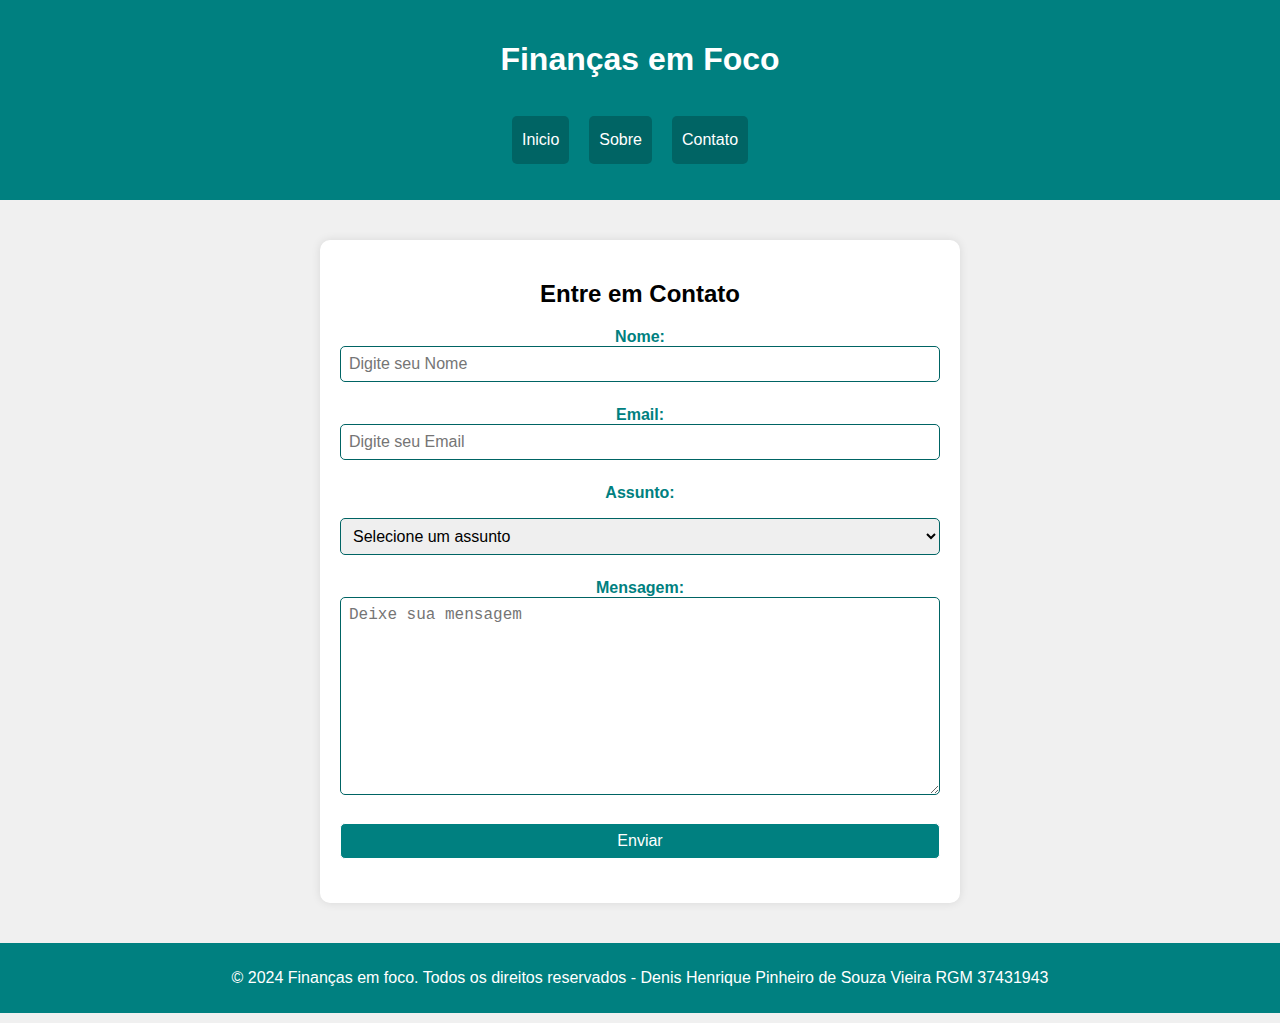
==== entrega_aula05/entrega_aula05_ex02/contato.html @ 4c9707b4 "EX1 VERS 1.0" ====
<!DOCTYPE html>
<html lang="en">

<head>
    <meta charset="UTF-8">
    <meta name="viewport" content="width=device-width, initial-scale=1.0">
    <title>Finanças em Foco - Contato</title>

    <link rel="stylesheet" href="./style.css">

</head>

<body>

    <header>
        <h1>Finanças em Foco</h1>

        <nav>

            <ul>

                <li><a href="./inicio.html">Inicio</a></li>
                <li><a href="./sobre.html">Sobre</a></li>
                <li><a href="./contato.html">Contato</a></li>

            </ul>

        </nav>

    </header>

    <main>


        <section>

           

            <form action="">

                <h2>Entre em Contato</h2>

                <label for="nome">Nome: </label>
                <input type="text" name="nome" id="nome" placeholder="Digite seu Nome" required>
                <p>
                <label for="email">Email: </label>
                <input type="email" name="email" id="email" placeholder="Digite seu Email" required>

                <p>

                <label for="assunto">Assunto: </label>
                <p>
                <select name="assunto" id="assunto" required>

                    <option value="">Selecione um assunto</option>

                </select>

                <p>

                <label for="mensagem">Mensagem: </label>
                <textarea name="mensagem" id="mensagem" rows="10" placeholder="Deixe sua mensagem"
                    required></textarea>

                <p>

                    <button type="submit"> Enviar </button>

            </form>

        </section>


    </main>

    <footer>
        <p>&copy; 2024 Finanças em foco. Todos os direitos reservados - Denis Henrique Pinheiro de Souza Vieira RGM
            37431943
    </footer>

</body>

</html>
---- entrega_aula05/entrega_aula05_ex02/style.css ----
body {
    font-family: arial, sans-serif;
    background-color: rgb(240, 240, 240);

    margin: 0 0 0 0;
    padding: 0 0 0 0;

}

header {
    background-color: rgb(0, 128, 128);
    color: #fff;
    padding: 20px 20px 20px 20px;
    text-align: center;
}

nav {
    list-style: none;
    padding: 0;
    display: flex;
    justify-content: center;
}

ul {
    list-style: none;
    padding: 0;
    display: flex;
    justify-content: center;
}

a {
    margin-right: 20px;
    display: inline-block;
    padding: 15px 10px;
    background-color: rgb(0, 100, 100);
    color: #fff;
    text-decoration: none;
    border-radius: 5px;
    transition: background-color 0, 3s ease;
}


a:hover {
    background-color: rgb(0, 80, 80);

}

main {

    padding: 20px;
    text-align: center;

}

section {

    text-align: center;
    padding: 20px;

}

form {
    background-color: rgb(255, 255, 255);
    border-radius: 10px;
    box-shadow: 0px 0px 10px rgba(0, 0, 0, 0.1);
    max-width: 600px;
    margin-left: auto;
    margin-right: auto;
    padding: 20px;

}

label {
    color: rgb(0, 128, 128);
    font-weight: bold;
}

input {
    width: 100%;
    padding: 8px 8px;
    margin-bottom: 8px;
    border: 1px solid;
    border-radius: 5px;
    font-size: 16px;
    box-sizing: border-box;
    border-color: rgb(0, 100, 100);

}

input:focus {
    outline: none;
    border-color: rgb(0, 100, 100);

}

textarea {
    width: 100%;
    padding: 8px 8px;
    margin-bottom: 8px;
    border: 1px solid;
    border-radius: 5px;
    font-size: 16px;
    box-sizing: border-box;
    border-color: rgb(0, 100, 100);
}

button {
    background-color: rgb(0, 128, 128);
    color: #fff;
    cursor: pointer;
    width: 100%;
    padding: 8px 8px;
    margin-bottom: 8px;
    border: 1px solid;
    border-radius: 5px;
    font-size: 16px;
    box-sizing: border-box;
}

button:hover {
    background-color: rgb(0, 100, 100);

}

footer {
    background-color: rgb(0, 128, 128);
    color: #fff;
    text-align: center;
    padding: 10px;
}

#assunto {

    width: 100%;
    padding: 8px 8px;
    margin-bottom: 8px;
    border: 1px solid;
    border-radius: 5px;
    font-size: 16px;
    box-sizing: border-box;
    border-color: rgb(0, 100, 100);

}
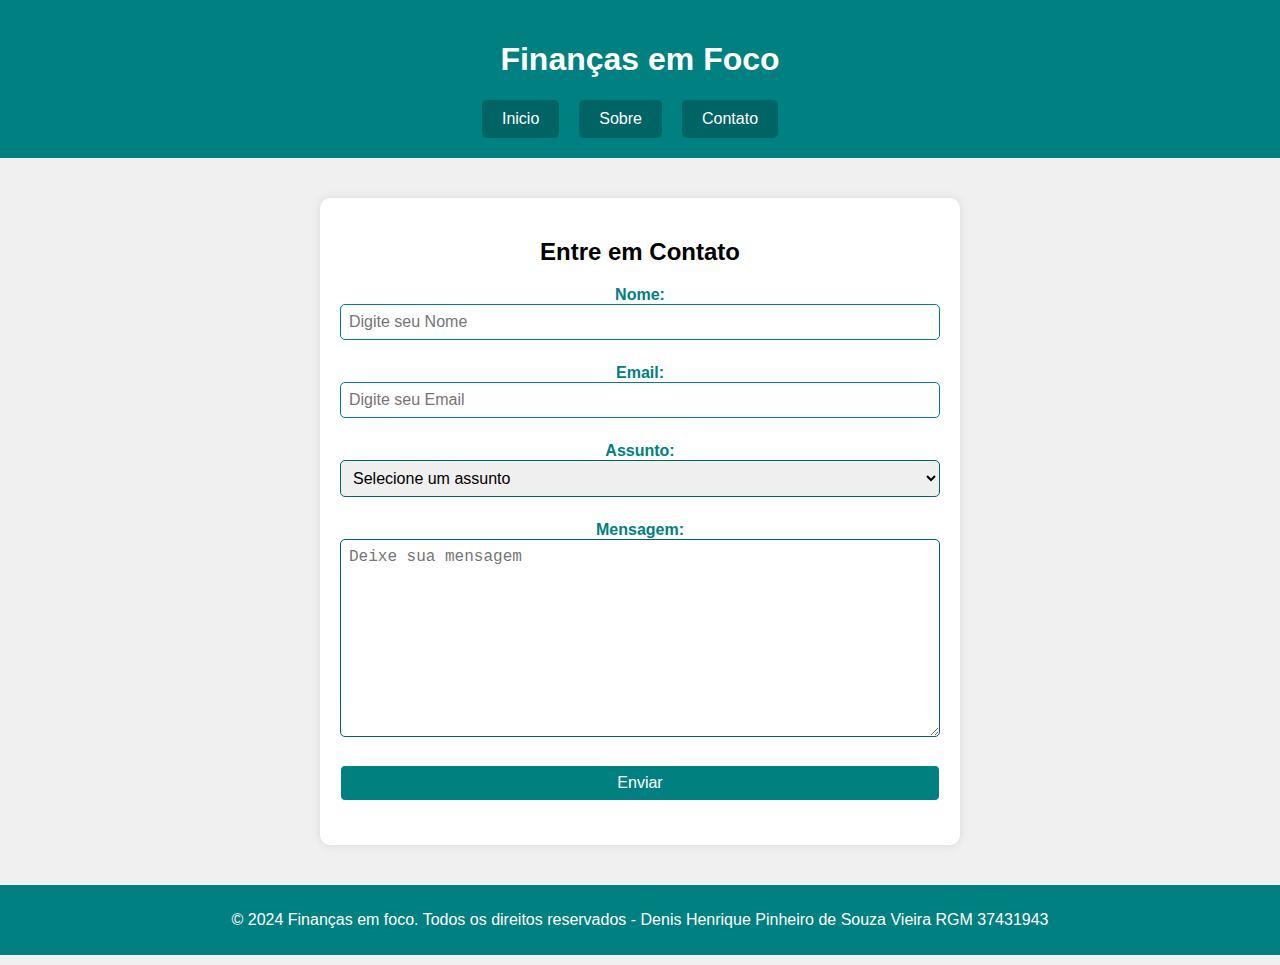
==== commit efbaf818: "EX1 VERS 2.0" ====
--- a/entrega_aula05/entrega_aula05_ex02/contato.html
+++ b/entrega_aula05/entrega_aula05_ex02/contato.html
@@ -49,7 +49,6 @@
                 <p>
 
                 <label for="assunto">Assunto: </label>
-                <p>
                 <select name="assunto" id="assunto" required>
 
                     <option value="">Selecione um assunto</option>
--- a/entrega_aula05/entrega_aula05_ex02/style.css
+++ b/entrega_aula05/entrega_aula05_ex02/style.css
@@ -2,8 +2,8 @@
     font-family: arial, sans-serif;
     background-color: rgb(240, 240, 240);
 
-    margin: 0 0 0 0;
-    padding: 0 0 0 0;
+    margin: 0;
+    padding: 0;
 
 }
 
@@ -17,6 +17,7 @@
 nav {
     list-style: none;
     padding: 0;
+    margin: 0;
     display: flex;
     justify-content: center;
 }
@@ -24,6 +25,7 @@
 ul {
     list-style: none;
     padding: 0;
+    margin: 0;
     display: flex;
     justify-content: center;
 }
@@ -31,7 +33,7 @@
 a {
     margin-right: 20px;
     display: inline-block;
-    padding: 15px 10px;
+    padding: 10px 20px 10px 20px;
     background-color: rgb(0, 100, 100);
     color: #fff;
     text-decoration: none;
@@ -47,16 +49,13 @@
 
 main {
 
-    padding: 20px;
     text-align: center;
-
+    padding: 20px
 }
 
 section {
-
     text-align: center;
-    padding: 20px;
-
+    padding: 20px
 }
 
 form {
@@ -76,6 +75,7 @@
 }
 
 input {
+    color: rgb(0, 128, 128);
     width: 100%;
     padding: 8px 8px;
     margin-bottom: 8px;
@@ -83,13 +83,11 @@
     border-radius: 5px;
     font-size: 16px;
     box-sizing: border-box;
-    border-color: rgb(0, 100, 100);
-
 }
 
 input:focus {
     outline: none;
-    border-color: rgb(0, 100, 100);
+    border-color: rgb(10, 170, 170);
 
 }
 
@@ -102,6 +100,12 @@
     font-size: 16px;
     box-sizing: border-box;
     border-color: rgb(0, 100, 100);
+}
+
+textarea:focus {
+    outline: none;
+    border-color: rgb(10, 170, 170);
+
 }
 
 button {
